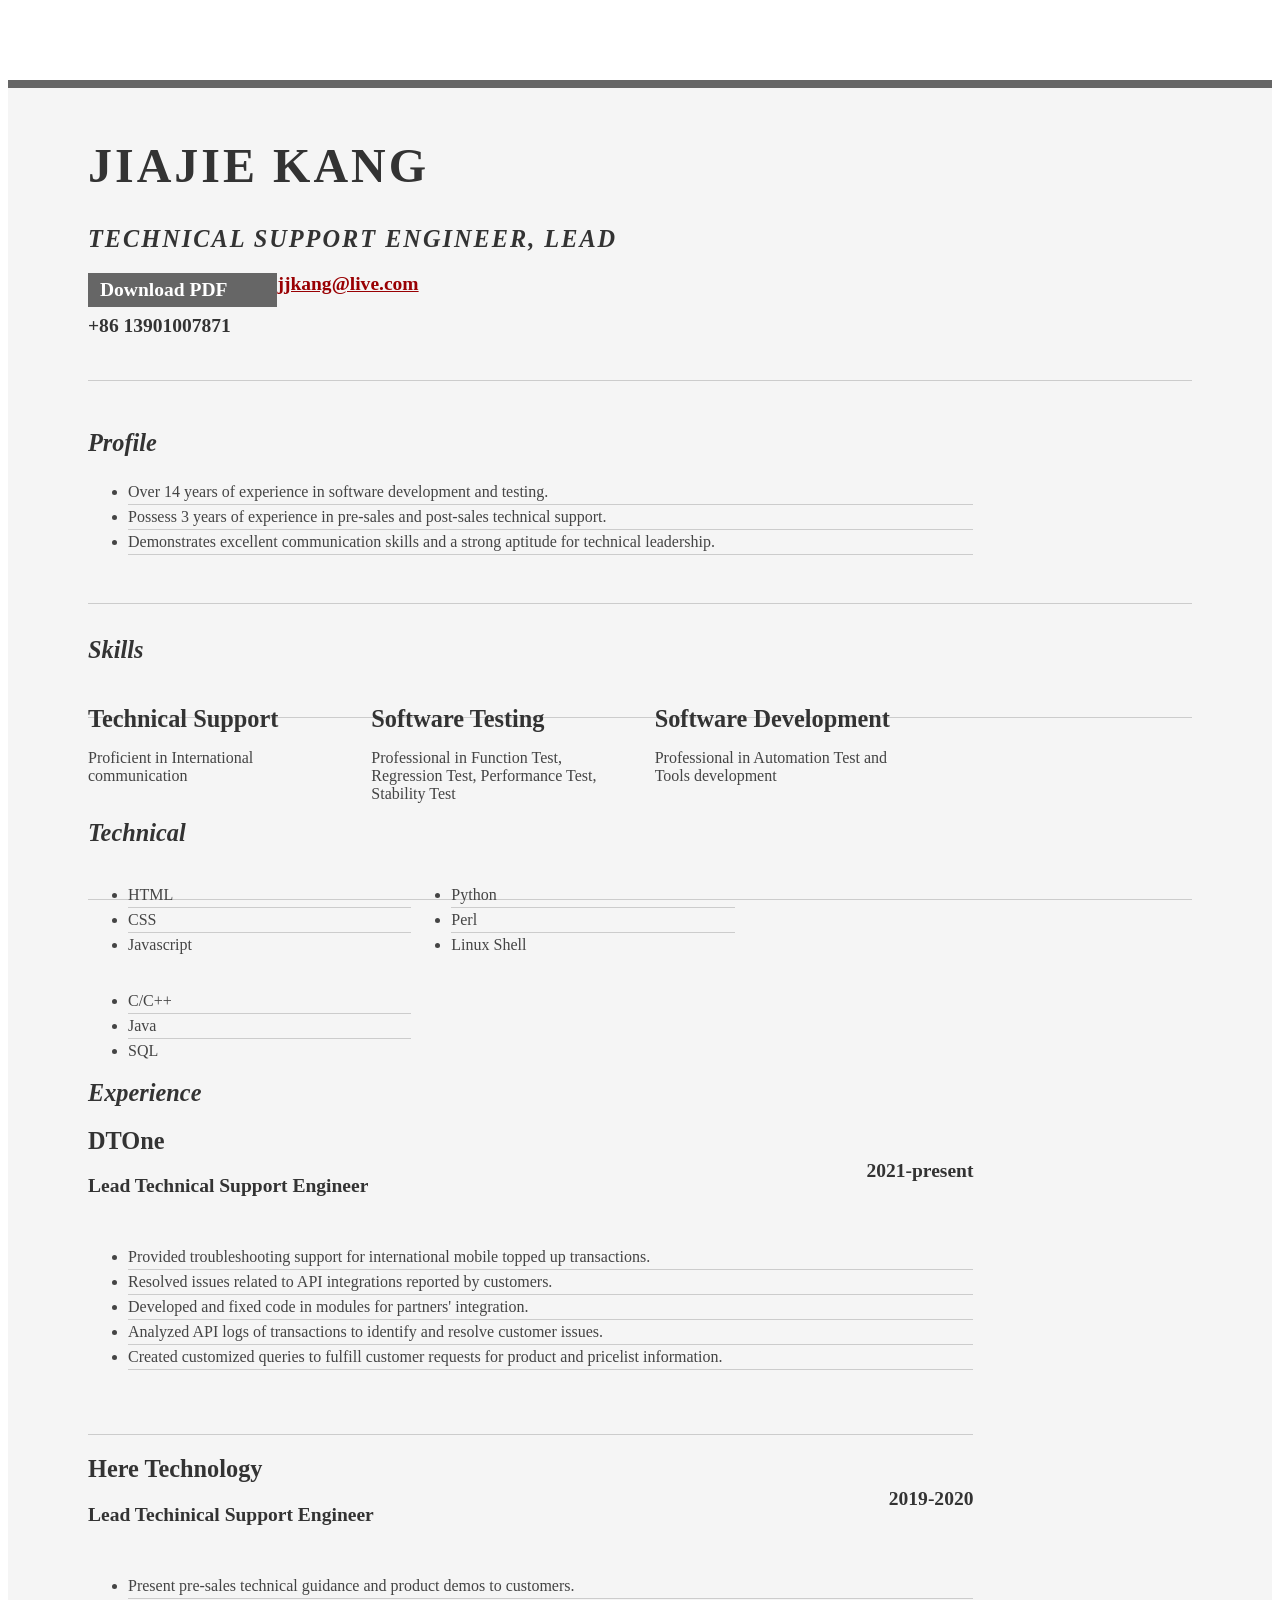
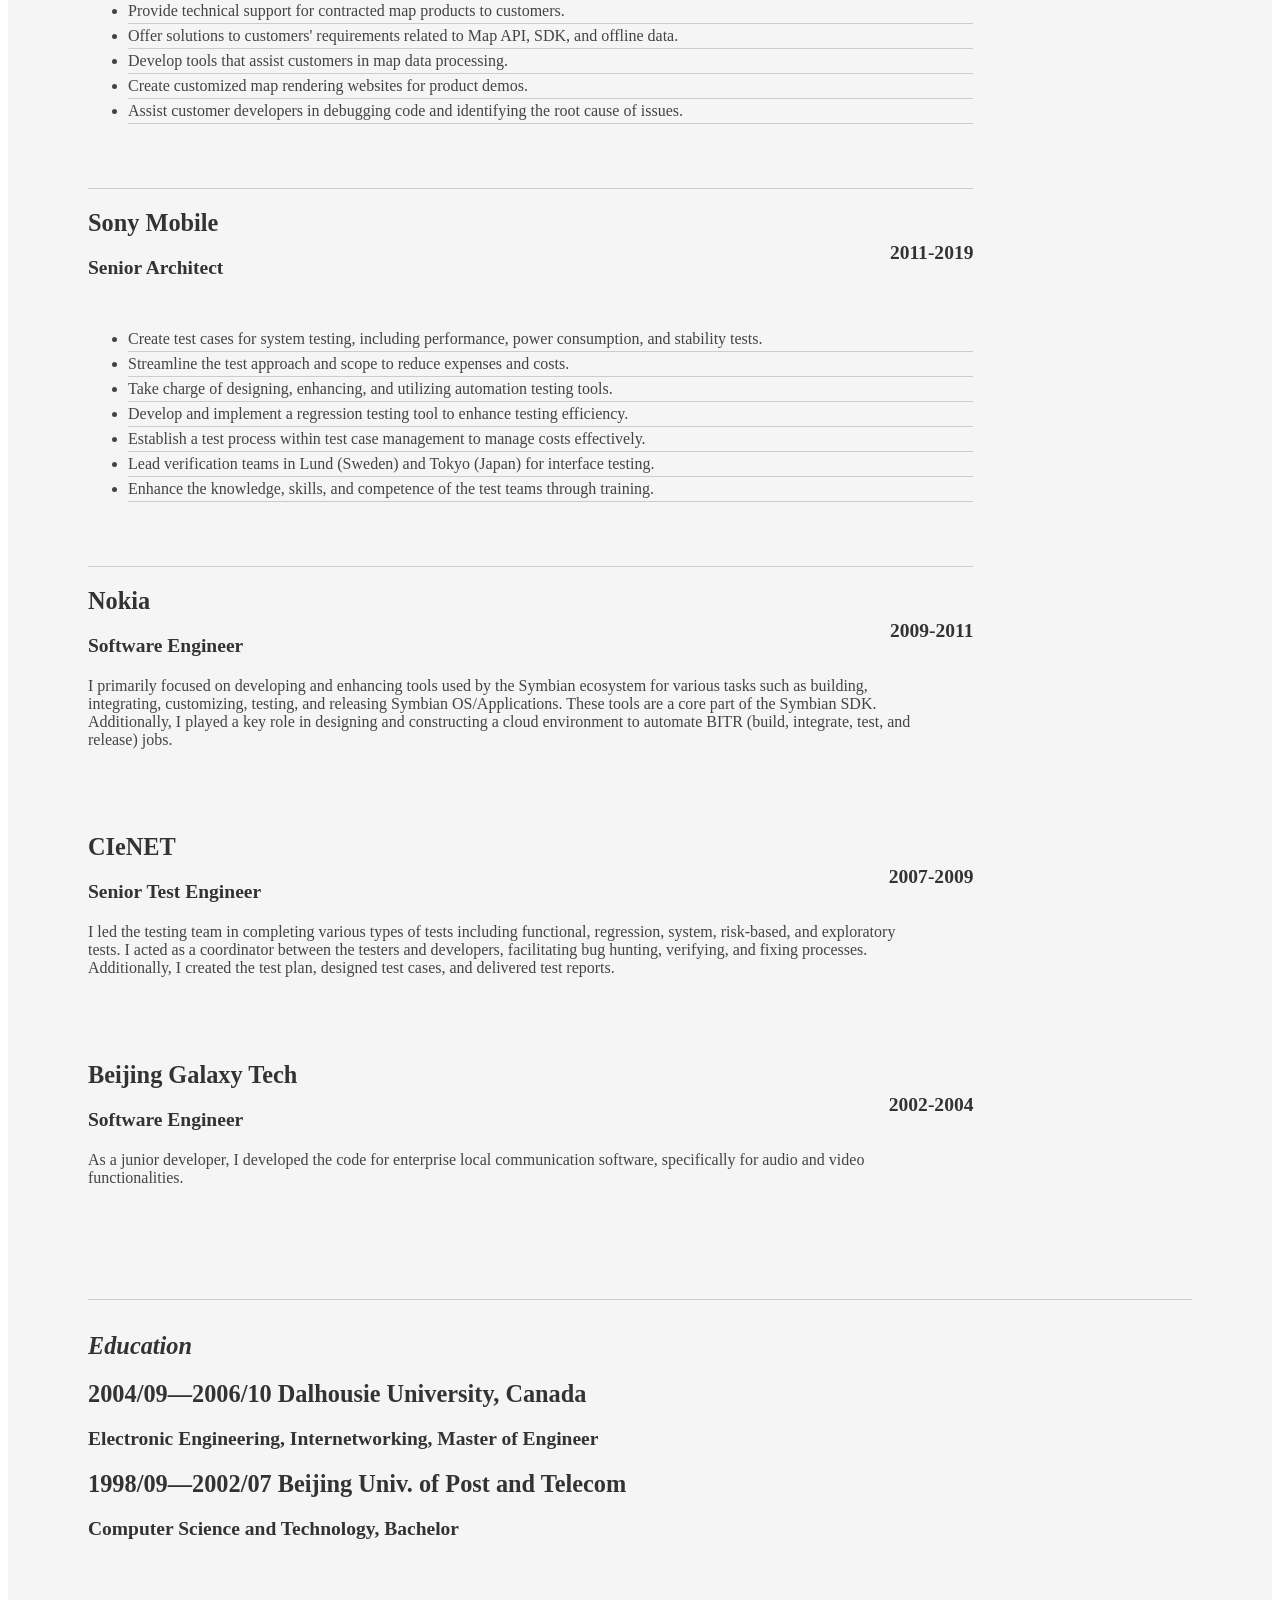
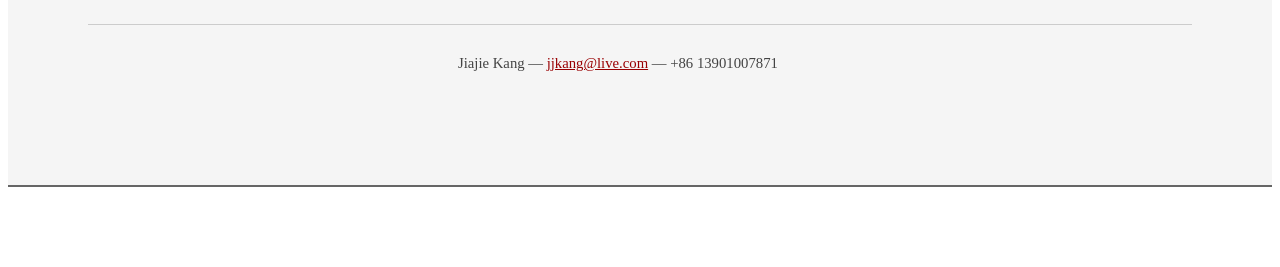
==== index.html @ aa06e75d "Create Resume" ====
<!DOCTYPE html PUBLIC "-//W3C//DTD XHTML 1.0 Strict//EN" "http://www.w3.org/TR/xhtml1/DTD/xhtml1-strict.dtd">
<html>

<head>

  <title>Jiajie Kang | Techinical Support Engineer, Lead | jjkang@live.com</title>
  <meta http-equiv="content-type" content="text/html; charset=utf-8" />

  <meta name="keywords" content="" />
  <meta name="description" content="" />

  <link rel="stylesheet" type="text/css"
    href="http://yui.yahooapis.com/2.7.0/build/reset-fonts-grids/reset-fonts-grids.css" media="all" />
  <link rel="stylesheet" type="text/css" href="style.css" media="all" />

</head>

<body>

  <div id="doc2" class="yui-t7">
    <div id="inner">

      <div id="hd">
        <div class="yui-gc">
          <div class="yui-u first">
            <h1>Jiajie Kang</h1>
            <h2>Technical Support Engineer, Lead</h2>
          </div>

          <div class="yui-u">
            <div class="contact-info">
              <h3><a id="pdf" href="./resume.pdf">Download PDF</a></h3>
              <h3><a href="mailto:jjkang@live.com">jjkang@live.com</a></h3>
              <h3>+86 13901007871</h3>
            </div><!--// .contact-info -->
          </div>
        </div><!--// .yui-gc -->
      </div><!--// hd -->

      <div id="bd">
        <div id="yui-main">
          <div class="yui-b">

            <div class="yui-gf">
              <div class="yui-u first">
                <h2>Profile</h2>
              </div>
              <div class="yui-u">
                <p class="enlarge">
                <ul>
                  <li>Over 14 years of experience in software development and testing.</li>
                  <li>Possess 3 years of experience in pre-sales and post-sales technical support.</li>
                  <li>Demonstrates excellent communication skills and a strong aptitude for technical leadership.</li>
                </ul>
                </p>
              </div>
            </div><!--// .yui-gf -->

            <div class="yui-gf">
              <div class="yui-u first">
                <h2>Skills</h2>
              </div>
              <div class="yui-u">

                <div class="talent">
                  <h2>Technical Support</h2>
                  <p>Proficient in International communication</p>
                </div>

                <div class="talent">
                  <h2>Software Testing</h2>
                  <p>Professional in Function Test, Regression Test, Performance Test, Stability Test</p>
                </div>

                <div class="talent">
                  <h2>Software Development</h2>
                  <p>Professional in Automation Test and Tools development</p>
                </div>
              </div>
            </div><!--// .yui-gf -->

            <div class="yui-gf">
              <div class="yui-u first">
                <h2>Technical</h2>
              </div>
              <div class="yui-u">
                <ul class="talent">
                  <li>HTML</li>
                  <li>CSS</li>
                  <li class="last">Javascript</li>
                </ul>

                <ul class="talent">
                  <li>Python</li>
                  <li>Perl</li>
                  <li class="last">Linux Shell</li>
                </ul>

                <ul class="talent">
                  <li>C/C++</li>
                  <li>Java</li>
                  <li class="last">SQL</li>
                </ul>
              </div>
            </div><!--// .yui-gf-->

            <div class="yui-gf">

              <div class="yui-u first">
                <h2>Experience</h2>
              </div><!--// .yui-u -->

              <div class="yui-u">

                <div class="job">
                  <h2>DTOne</h2>
                  <h3>Lead Technical Support Engineer</h3>
                  <h4>2021-present</h4>
                  <p>
                  <ul>
                    <li>Provided troubleshooting support for international mobile topped up transactions.</li>
                    <li>Resolved issues related to API integrations reported by customers.</li>
                    <li>Developed and fixed code in modules for partners' integration.</li>
                    <li>Analyzed API logs of transactions to identify and resolve customer issues.</li>
                    <li>Created customized queries to fulfill customer requests for product and pricelist information.
                    </li>
                  </ul>
                  </p>
                </div>

                <div class="job">
                  <h2>Here Technology</h2>
                  <h3>Lead Techinical Support Engineer</h3>
                  <h4>2019-2020</h4>
                  <p>
                  <ul>
                    <li>Present pre-sales technical guidance and product demos to customers.</li>
                    <li>Provide technical support for contracted map products to customers.</li>
                    <li>Offer solutions to customers' requirements related to Map API, SDK, and offline data.</li>
                    <li>Develop tools that assist customers in map data processing.</li>
                    <li>Create customized map rendering websites for product demos.</li>
                    <li>Assist customer developers in debugging code and identifying the root cause of issues.</li>
                  </ul>
                  </p>
                </div>

                <div class="job">
                  <h2>Sony Mobile</h2>
                  <h3>Senior Architect</h3>
                  <h4>2011-2019</h4>
                  <p>
                  <ul>
                    <li>Create test cases for system testing, including performance, power consumption, and stability
                      tests.</li>
                    <li>Streamline the test approach and scope to reduce expenses and costs.</li>
                    <li>Take charge of designing, enhancing, and utilizing automation testing tools.</li>
                    <li>Develop and implement a regression testing tool to enhance testing efficiency.</li>
                    <li>Establish a test process within test case management to manage costs effectively.</li>
                    <li>Lead verification teams in Lund (Sweden) and Tokyo (Japan) for interface testing.</li>
                    <li>Enhance the knowledge, skills, and competence of the test teams through training.</li>
                  </ul>

                  </p>
                </div>

                <div class="job last">
                  <h2>Nokia</h2>
                  <h3>Software Engineer</h3>
                  <h4>2009-2011</h4>
                  <p>I primarily focused on developing and enhancing tools used by the Symbian ecosystem for various
                    tasks such as building,
                    integrating, customizing, testing, and releasing Symbian OS/Applications. These tools are a core
                    part of the Symbian
                    SDK. Additionally, I played a key role in designing and constructing a cloud environment to automate
                    BITR (build,
                    integrate, test, and release) jobs.</p>
                </div>

                <div class="job last">
                  <h2>CIeNET</h2>
                  <h3>Senior Test Engineer</h3>
                  <h4>2007-2009</h4>
                  <p>I led the testing team in completing various types of tests including functional, regression,
                    system, risk-based, and
                    exploratory tests. I acted as a coordinator between the testers and developers, facilitating bug
                    hunting, verifying, and
                    fixing processes. Additionally, I created the test plan, designed test cases, and delivered test
                    reports.</p>
                </div>

                <div class="job last">
                  <h2>Beijing Galaxy Tech</h2>
                  <h3>Software Engineer</h3>
                  <h4>2002-2004</h4>
                  <p>As a junior developer, I developed the code for enterprise local communication software,
                    specifically for audio and
                    video functionalities.</p>
                </div>

              </div><!--// .yui-u -->
            </div><!--// .yui-gf -->


            <div class="yui-gf last">
              <div class="yui-u first">
                <h2>Education</h2>
              </div>
              <div class="yui-u">
                <h2>2004/09—2006/10 Dalhousie University, Canada</h2>
                <h3>Electronic Engineering, Internetworking, Master of Engineer</h3>
              </div>
              <div class="yui-u">
                <h2>1998/09—2002/07 Beijing Univ. of Post and Telecom</h2>
                <h3>Computer Science and Technology, Bachelor</h3>
              </div>
            </div><!--// .yui-gf -->


          </div><!--// .yui-b -->
        </div><!--// yui-main -->
      </div><!--// bd -->

      <div id="ft">
        <p>Jiajie Kang &mdash; <a href="mailto:jjkang@live.com">jjkang@live.com</a> &mdash; +86 13901007871
        </p>
      </div><!--// footer -->

    </div><!-- // inner -->

  </div><!--// doc -->

</body>

</html>
---- style.css ----
.msg {
  padding: 10px;
  background: #222;
  position: relative;
}

.msg h1 {
  color: #fff;
}

.msg a {
  margin-left: 20px;
  background: #408814;
  color: white;
  padding: 4px 8px;
  text-decoration: none;
}

.msg a:hover {
  background: #266400;
}

/* //-- yui-grids style overrides -- */
body {
  font-family: Georgia;
  color: #444;
}

#inner {
  padding: 10px 80px;
  margin: 80px auto;
  background: #f5f5f5;
  border: solid #666;
  border-width: 8px 0 2px 0;
}

.yui-gf {
  margin-bottom: 2em;
  padding-bottom: 2em;
  border-bottom: 1px solid #ccc;
}

/* //-- header, body, footer -- */
#hd {
  margin: 2.5em 0 3em 0;
  padding-bottom: 1.5em;
  border-bottom: 1px solid #ccc
}

#hd h2 {
  text-transform: uppercase;
  letter-spacing: 2px;
}

#bd,
#ft {
  margin-bottom: 2em;
}

/* //-- footer -- */
#ft {
  padding: 1em 0 5em 0;
  font-size: 92%;
  border-top: 1px solid #ccc;
  text-align: center;
}

#ft p {
  margin-bottom: 0;
  text-align: center;
}

/* //-- core typography and style -- */
#hd h1 {
  font-size: 48px;
  text-transform: uppercase;
  letter-spacing: 3px;
}

h2 {
  font-size: 152%
}

h3,
h4 {
  font-size: 122%;
}

h1,
h2,
h3,
h4 {
  color: #333;
}

p {
  font-size: 100%;
  line-height: 18px;
  padding-right: 3em;
}

a {
  color: #990003
}

a:hover {
  text-decoration: none;
}

strong {
  font-weight: bold;
}

li {
  line-height: 24px;
  border-bottom: 1px solid #ccc;
}

p.enlarge {
  font-size: 144%;
  padding-right: 6.5em;
  line-height: 24px;
}

p.enlarge span {
  color: #000
}

.contact-info {
  margin-top: 7px;
}

.first h2 {
  font-style: italic;
}

.last {
  border-bottom: 0
}


/* //-- section styles -- */

a#pdf {
  display: block;
  float: left;
  background: #666;
  color: white;
  padding: 6px 50px 6px 12px;
  margin-bottom: 6px;
  text-decoration: none;
}

a#pdf:hover {
  background: #222;
}

.job {
  position: relative;
  margin-bottom: 1em;
  padding-bottom: 1em;
  border-bottom: 1px solid #ccc;
}

.job h4 {
  position: absolute;
  top: 0.35em;
  right: 0
}

.job p {
  margin: 0.75em 0 3em 0;
}

.last {
  border: none;
}

.skills-list ul {
  margin: 0;
}

.skills-list li {
  margin: 3px 0;
  padding: 3px 0;
}

.skills-list li span {
  font-size: 152%;
  display: block;
  margin-bottom: -2px;
  padding: 0
}

.talent {
  width: 32%;
  float: left
}

.talent h2 {
  margin-bottom: 6px;
}

#srt-ttab {
  margin-bottom: 100px;
  text-align: center;
}

#srt-ttab img.last {
  margin-top: 20px
}

/* --// override to force 1/8th width grids -- */
.yui-gf .yui-u {
  width: 80.2%;
}

.yui-gf div.first {
  width: 12.3%;
}
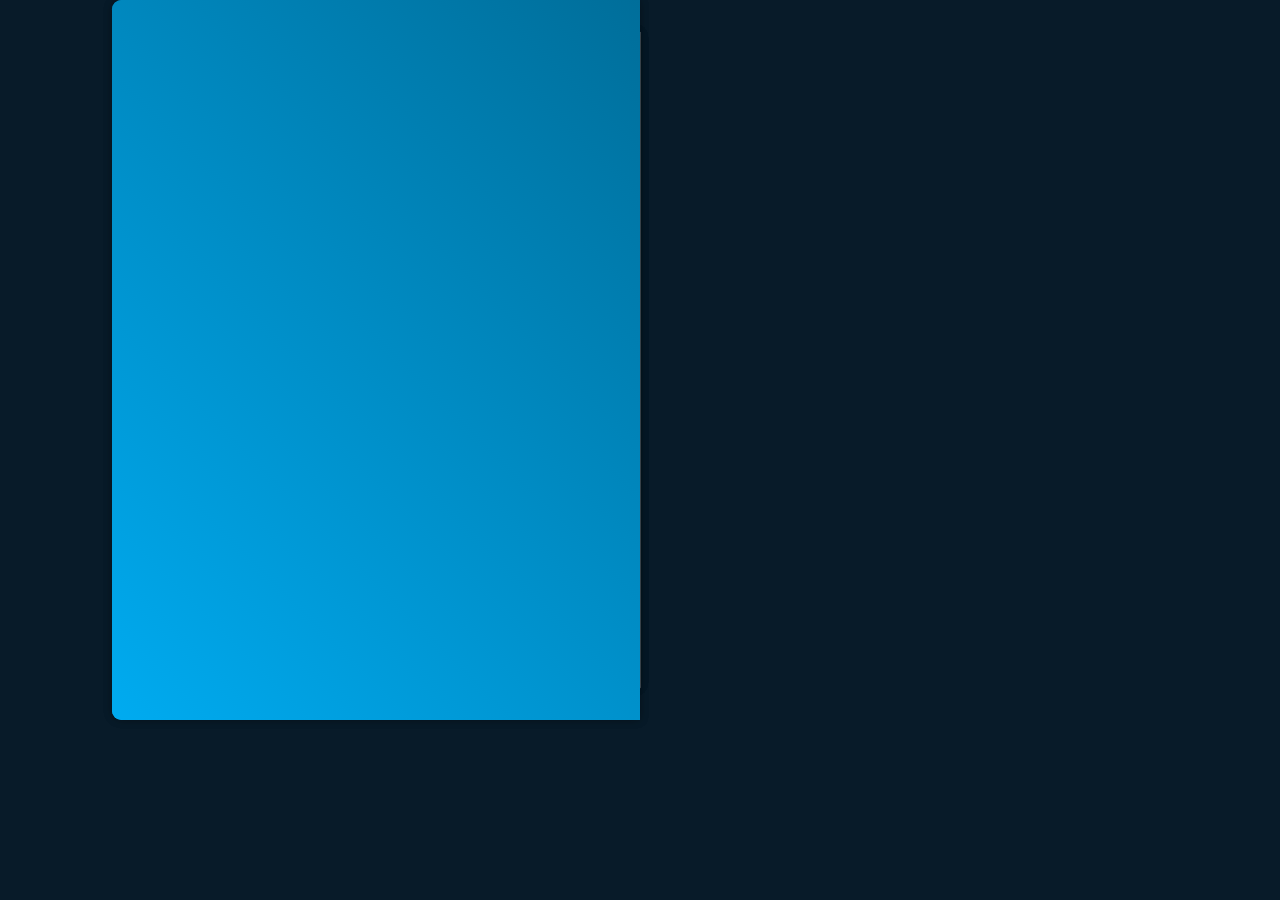
==== commit 052c54bd: "Initial commit" ====
--- a/index.html
+++ b/index.html
@@ -1,234 +1,351 @@
-<!DOCTYPE html PUBLIC "-//W3C//DTD XHTML 1.0 Strict//EN" "http://www.w3.org/TR/xhtml1/DTD/xhtml1-strict.dtd">
-<html>
-
+<!DOCTYPE html>
+<html lang="en">
 <head>
-
-  <title>Jiajie Kang | Techinical Support Engineer, Lead | jjkang@live.com</title>
-  <meta http-equiv="content-type" content="text/html; charset=utf-8" />
-
-  <meta name="keywords" content="" />
-  <meta name="description" content="" />
-
-  <link rel="stylesheet" type="text/css"
-    href="http://yui.yahooapis.com/2.7.0/build/reset-fonts-grids/reset-fonts-grids.css" media="all" />
-  <link rel="stylesheet" type="text/css" href="style.css" media="all" />
-
+  <meta charset="UTF-8"/>
+  <meta name="viewport" content="width=device-width, initial-scale=1.0"/>
+  <title>Resume</title>
+  <link href="css/style.css" rel="stylesheet"/>
+  <!-- fontawesome -->
+  <link href="css/all.min.css" rel="stylesheet"/>
 </head>
-
 <body>
-
-  <div id="doc2" class="yui-t7">
-    <div id="inner">
-
-      <div id="hd">
-        <div class="yui-gc">
-          <div class="yui-u first">
-            <h1>Jiajie Kang</h1>
-            <h2>Technical Support Engineer, Lead</h2>
-          </div>
-
-          <div class="yui-u">
-            <div class="contact-info">
-              <h3><a id="pdf" href="./resume.pdf">Download PDF</a></h3>
-              <h3><a href="mailto:jjkang@live.com">jjkang@live.com</a></h3>
-              <h3>+86 13901007871</h3>
-            </div><!--// .contact-info -->
-          </div>
-        </div><!--// .yui-gc -->
-      </div><!--// hd -->
-
-      <div id="bd">
-        <div id="yui-main">
-          <div class="yui-b">
-
-            <div class="yui-gf">
-              <div class="yui-u first">
-                <h2>Profile</h2>
-              </div>
-              <div class="yui-u">
-                <p class="enlarge">
-                <ul>
-                  <li>Over 14 years of experience in software development and testing.</li>
-                  <li>Possess 3 years of experience in pre-sales and post-sales technical support.</li>
-                  <li>Demonstrates excellent communication skills and a strong aptitude for technical leadership.</li>
-                </ul>
-                </p>
-              </div>
-            </div><!--// .yui-gf -->
-
-            <div class="yui-gf">
-              <div class="yui-u first">
-                <h2>Skills</h2>
-              </div>
-              <div class="yui-u">
-
-                <div class="talent">
-                  <h2>Technical Support</h2>
-                  <p>Proficient in International communication</p>
-                </div>
-
-                <div class="talent">
-                  <h2>Software Testing</h2>
-                  <p>Professional in Function Test, Regression Test, Performance Test, Stability Test</p>
-                </div>
-
-                <div class="talent">
-                  <h2>Software Development</h2>
-                  <p>Professional in Automation Test and Tools development</p>
-                </div>
-              </div>
-            </div><!--// .yui-gf -->
-
-            <div class="yui-gf">
-              <div class="yui-u first">
-                <h2>Technical</h2>
-              </div>
-              <div class="yui-u">
-                <ul class="talent">
-                  <li>HTML</li>
-                  <li>CSS</li>
-                  <li class="last">Javascript</li>
-                </ul>
-
-                <ul class="talent">
-                  <li>Python</li>
-                  <li>Perl</li>
-                  <li class="last">Linux Shell</li>
-                </ul>
-
-                <ul class="talent">
-                  <li>C/C++</li>
-                  <li>Java</li>
-                  <li class="last">SQL</li>
-                </ul>
-              </div>
-            </div><!--// .yui-gf-->
-
-            <div class="yui-gf">
-
-              <div class="yui-u first">
-                <h2>Experience</h2>
-              </div><!--// .yui-u -->
-
-              <div class="yui-u">
-
-                <div class="job">
-                  <h2>DTOne</h2>
-                  <h3>Lead Technical Support Engineer</h3>
-                  <h4>2021-present</h4>
-                  <p>
-                  <ul>
-                    <li>Provided troubleshooting support for international mobile topped up transactions.</li>
-                    <li>Resolved issues related to API integrations reported by customers.</li>
-                    <li>Developed and fixed code in modules for partners' integration.</li>
-                    <li>Analyzed API logs of transactions to identify and resolve customer issues.</li>
-                    <li>Created customized queries to fulfill customer requests for product and pricelist information.
-                    </li>
-                  </ul>
-                  </p>
-                </div>
-
-                <div class="job">
-                  <h2>Here Technology</h2>
-                  <h3>Lead Techinical Support Engineer</h3>
-                  <h4>2019-2020</h4>
-                  <p>
-                  <ul>
-                    <li>Present pre-sales technical guidance and product demos to customers.</li>
-                    <li>Provide technical support for contracted map products to customers.</li>
-                    <li>Offer solutions to customers' requirements related to Map API, SDK, and offline data.</li>
-                    <li>Develop tools that assist customers in map data processing.</li>
-                    <li>Create customized map rendering websites for product demos.</li>
-                    <li>Assist customer developers in debugging code and identifying the root cause of issues.</li>
-                  </ul>
-                  </p>
-                </div>
-
-                <div class="job">
-                  <h2>Sony Mobile</h2>
-                  <h3>Senior Architect</h3>
-                  <h4>2011-2019</h4>
-                  <p>
-                  <ul>
-                    <li>Create test cases for system testing, including performance, power consumption, and stability
-                      tests.</li>
-                    <li>Streamline the test approach and scope to reduce expenses and costs.</li>
-                    <li>Take charge of designing, enhancing, and utilizing automation testing tools.</li>
-                    <li>Develop and implement a regression testing tool to enhance testing efficiency.</li>
-                    <li>Establish a test process within test case management to manage costs effectively.</li>
-                    <li>Lead verification teams in Lund (Sweden) and Tokyo (Japan) for interface testing.</li>
-                    <li>Enhance the knowledge, skills, and competence of the test teams through training.</li>
-                  </ul>
-
-                  </p>
-                </div>
-
-                <div class="job last">
-                  <h2>Nokia</h2>
-                  <h3>Software Engineer</h3>
-                  <h4>2009-2011</h4>
-                  <p>I primarily focused on developing and enhancing tools used by the Symbian ecosystem for various
-                    tasks such as building,
-                    integrating, customizing, testing, and releasing Symbian OS/Applications. These tools are a core
-                    part of the Symbian
-                    SDK. Additionally, I played a key role in designing and constructing a cloud environment to automate
-                    BITR (build,
-                    integrate, test, and release) jobs.</p>
-                </div>
-
-                <div class="job last">
-                  <h2>CIeNET</h2>
-                  <h3>Senior Test Engineer</h3>
-                  <h4>2007-2009</h4>
-                  <p>I led the testing team in completing various types of tests including functional, regression,
-                    system, risk-based, and
-                    exploratory tests. I acted as a coordinator between the testers and developers, facilitating bug
-                    hunting, verifying, and
-                    fixing processes. Additionally, I created the test plan, designed test cases, and delivered test
-                    reports.</p>
-                </div>
-
-                <div class="job last">
-                  <h2>Beijing Galaxy Tech</h2>
-                  <h3>Software Engineer</h3>
-                  <h4>2002-2004</h4>
-                  <p>As a junior developer, I developed the code for enterprise local communication software,
-                    specifically for audio and
-                    video functionalities.</p>
-                </div>
-
-              </div><!--// .yui-u -->
-            </div><!--// .yui-gf -->
-
-
-            <div class="yui-gf last">
-              <div class="yui-u first">
-                <h2>Education</h2>
-              </div>
-              <div class="yui-u">
-                <h2>2004/09—2006/10 Dalhousie University, Canada</h2>
-                <h3>Electronic Engineering, Internetworking, Master of Engineer</h3>
-              </div>
-              <div class="yui-u">
-                <h2>1998/09—2002/07 Beijing Univ. of Post and Telecom</h2>
-                <h3>Computer Science and Technology, Bachelor</h3>
-              </div>
-            </div><!--// .yui-gf -->
-
-
-          </div><!--// .yui-b -->
-        </div><!--// yui-main -->
-      </div><!--// bd -->
-
-      <div id="ft">
-        <p>Jiajie Kang &mdash; <a href="mailto:jjkang@live.com">jjkang@live.com</a> &mdash; +86 13901007871
+<div class="wrapper">
+  <div class="cover cover-left"></div>
+  <div class="cover cover-right"></div>
+
+  <div class="book">
+    <div class="book-page page-left">
+      <div class="profile-page">
+        <img src="img/photo.png" alt="Jiajie">
+        <h1>Jiajie Kang</h1>
+        <h3>Technical Support Engineer</h3>
+
+        <div class="social-media">
+          <a href="https://www.linkedin.com/in/jiajie-kang-61434664/">
+            <i class="fa-brands fa-linkedin"></i>
+          </a>
+          <a href="./chinese.html">
+            <span>中文</span>
+          </a>
+        </div>
+
+        <p>
+          I have experience in software development, testing, and most recently,
+          technical support, which has given me a diverse range of cross-disciplinary
+          experiences. I take pride in my adaptability. Although I may not have deep
+          specialization in one particular area, this approach aligns well with my
+          talents and characteristics—being well-rounded, broad in knowledge, and able
+          to draw connections between different fields. As the saying goes, 'Everyone
+          has their own unique strengths.' I do not intentionally try to imitate
+          others; instead, I focus on following my own path with sincerity and
+          diligence.
         </p>
-      </div><!--// footer -->
-
-    </div><!-- // inner -->
-
-  </div><!--// doc -->
-
+
+        <div class="btn-box">
+          <a href="./pdf/Resume_JJ.K_English.pdf" class="btn">Download CV</a>
+          <a href="#" class="btn contact-me">Contact Me</a>
+        </div>
+      </div>
+    </div>
+
+    <!-- page 1 & 2 -->
+    <div class="book-page page-right turn" id="turn-1">
+      <!-- page 1 (work experience) -->
+      <div class="page-front">
+        <h1 class="title">Work Experience</h1>
+
+        <div class="workeduc-box work">
+          <div class="workeduc-content">
+            <span class="year"><i class="fa-solid fa-calendar"></i>2022/01 - 2024/10</span>
+            <h3>Technical Support Engineer - DTOne</h3>
+            <p>
+              • Provided troubleshooting support for international mobile top-up
+              transactions. • Resolved customer-reported issues related to API
+              integrations. • Developed and updated code for partner integration
+              modules. • Analyzed API transaction logs to identify and resolve
+              customer issues. • Created customized queries to meet customer requests
+              for product and price list information.
+            </p>
+          </div>
+
+          <div class="workeduc-content">
+            <span class="year"><i class="fa-solid fa-calendar"></i>2019/12 - 2020/11</span>
+            <h3>Lead Technical Support Engineer - Here Technology</h3>
+            <p>
+              • Delivered pre-sales technical guidance and product demonstrations to
+              customers. • Provided technical support for contracted map products. •
+              Offered solutions for customer requirements related to Map API, SDK, and
+              offline data. • Developed tools to assist customers with map data
+              processing. • Created customized map rendering websites for product
+              demonstrations. • Assisted customer developers in debugging code and
+              identifying root causes of issues.
+            </p>
+          </div>
+
+          <div class="workeduc-content">
+            <span class="year"><i class="fa-solid fa-calendar"></i>2011/04 - 2019/10</span>
+            <h3>Senior Architect - Sony Mobile</h3>
+            <p>
+              • Created test cases for system testing, including performance, power
+              consumption, and stability tests. • Streamlined test approaches and
+              scope to reduce costs. • Designed, enhanced, and utilized automation
+              testing tools. • Developed and implemented a regression testing tool to
+              improve efficiency. • Established a test process within test case
+              management for effective cost management. • Led verification teams in
+              Lund (Sweden) and Tokyo (Japan) for interface testing. • Enhanced the
+              knowledge and skills of test teams through training.
+            </p>
+          </div>
+
+        </div>
+
+        <span class="number-page">1</span>
+
+        <!-- next button -->
+        <span class="nextprev-btn" data-page="turn-1">
+          <i class="fa-solid fa-chevron-right"></i>
+        </span>
+      </div>
+
+      <!-- page 2 (education) -->
+      <div class="page-back">
+        <h1 class="title">Work Experience</h1>
+        <div class="workeduc-box work">
+          <div class="workeduc-content">
+            <span class="year"><i class="fa-solid fa-calendar"></i>2009/02 - 2011/04</span>
+            <h3>Software Engineer - Nokia</h3>
+            <p>
+              I focused on developing and enhancing tools for the Symbian ecosystem,
+              facilitating tasks such as building, integrating, customizing, testing,
+              and releasing Symbian OS/applications. These tools are integral to the
+              Symbian SDK. Additionally, I played a key role in designing and
+              constructing a cloud environment to automate BITR (build, integrate,
+              test, and release) jobs.
+            </p>
+          </div>
+
+          <div class="workeduc-content">
+            <span class="year"><i class="fa-solid fa-calendar"></i>2007/01 - 2009/02</span>
+            <h3>Senior Test Engineer - CIeNET</h3>
+            <p>
+              I led the testing team in conducting various tests, including functional, regression,
+              system, risk-based, and exploratory testing. I served as a coordinator between testers
+              and developers, facilitating bug identification, verification, and resolution.
+              Additionally, I created the test plan, designed test cases, and delivered
+              comprehensive test reports.
+            </p>
+          </div>
+
+          <div class="workeduc-content">
+            <span class="year"><i class="fa-solid fa-calendar"></i>2002/09 - 2004/08</span>
+            <h3>Software Developer - Beijing Galaxy Tech</h3>
+            <p>
+              As a junior developer, I wrote code for enterprise local communication software,
+              focusing on audio and video functionalities.
+            </p>
+          </div>
+
+        </div>
+
+        <h1 class="title">Education</h1>
+        <div class="workeduc-box education">
+          <div class="workeduc-content">
+            <span class="year"><i class="fa-solid fa-calendar"></i>2004/09 - 2006/10</span>
+            <h3>Master Degree - Dalhousie University, Canada</h3>
+            <p>Electronic Engineering, Internetworking, Master of Engineer</p>
+          </div>
+
+          <div class="workeduc-content">
+            <span class="year"><i class="fa-solid fa-calendar"></i>1998/09 - 2002/07</span>
+            <h3>Bachelor Degree - Beijing Univ. of Post and Telecom</h3>
+            <p>Computer Science and Technology, Bachelor</p>
+          </div>
+        </div>
+
+        <span class="number-page">2</span>
+
+        <!-- next button -->
+        <span class="nextprev-btn back" data-page="turn-1">
+          <i class="fa-solid fa-chevron-left"></i>
+        </span>
+      </div>
+
+    </div>
+
+    <!-- page 3 & 4 -->
+    <div class="book-page page-right turn" id="turn-2">
+      <!-- page 3 (my services) -->
+      <div class="page-front">
+        <h1 class="title">My Services</h1>
+
+        <div class="services-box">
+          <div class="services-content">
+            <i class="fa-solid fa-headset"></i>
+            <h3>Technical Support</h3>
+            <p>
+              I have experience in providing technical support for software products
+              and services. I can help you solve problems related to API integration,
+              SDK, and map data processing.
+            </p>
+          </div>
+
+          <div class="services-content">
+            <i class="fa-solid fa-signal"></i>
+            <h3>Software Testing</h3>
+            <p>
+              I have experience in software testing, including system testing,
+              performance testing, and stability testing. I can help you design test
+              cases and streamline test approaches.
+            </p>
+          </div>
+
+          <div class="services-content">
+            <i class="fa-brands fa-python"></i>
+            <h3>Automation and tool development</h3>
+            <p>
+              I have experience in developing automation testing tools and enhancing
+              existing tools. I can help you design and implement tools to improve
+              efficiency and reduce costs.
+            </p>
+          </div>
+        </div>
+
+        <span class="number-page">3</span>
+
+        <!-- next button -->
+        <span class="nextprev-btn" data-page="turn-2">
+          <i class="fa-solid fa-chevron-right"></i>
+        </span>
+      </div>
+
+      <!-- page 4 (My Skills) -->
+      <div class="page-back">
+        <h1 class="title">My Skills</h1>
+
+        <div class="skills-box">
+          <div class="skills-content">
+            <h3>Scripts</h3>
+            <div class="content">
+              <span><i class="fa-brands fa-python"></i>Python</span>
+              <span><i class="fa-brands fa-js"></i>Javacript</span>
+              <span><i class="fa-brands fa-linux"></i>Shell</span>
+              <span><i class="fa-solid fa-p"></i>Perl</span>
+            </div>
+          </div>
+
+          <div class="skills-content">
+            <h3>Front-End</h3>
+            <div class="content">
+              <span><i class="fa-brands fa-html5"></i>HTML</span>
+              <span><i class="fa-brands fa-css3"></i>CSS</span>
+              <span><i class="fa-brands fa-react"></i>React</span>
+            </div>
+          </div>
+
+          <div class="skills-content">
+            <h3>System Programming</h3>
+            <div class="content">
+              <span><i class="fa-solid fa-c"></i>C/C++</span>
+            </div>
+          </div>
+        </div>
+
+        <span class="number-page">4</span>
+
+        <!-- prev button -->
+        <span class="nextprev-btn back" data-page="turn-2">
+              <i class="fa-solid fa-chevron-left"></i>
+            </span>
+      </div>
+
+    </div>
+
+    <!-- page 5 & 6 -->
+    <div class="book-page page-right turn" id="turn-3">
+      <!-- page 5 (latest projects or portfolio) -->
+      <div class="page-front">
+        <h1 class="title">Project</h1>
+
+        <div class="portfolio-box">
+          <div class="img-box"><img src="img/prize.jpg" alt=""/></div>
+          <div class="info-box">
+            <div class="info-title">
+              <h3>Test Projects</h3>
+            </div>
+            <ul class="info-content">
+              <li>
+                Oversaw tracking of issue KPI statistics to monitor ROI and validity
+                rates.
+              </li>
+              <li>
+                Led the deployment of the AVE/DUST automation solution at the Beijing
+                site from Lund, Sweden.
+              </li>
+              <li>
+                Spearheaded improvements in the Stability Test Automation Solution,
+                increasing issue coverage from 50% to 96%, reducing handsets from 49
+                to 20, and cutting runtime by 30%.
+              </li>
+              <li>
+                Consolidated the product system test suite, eliminating two-thirds of
+                test case overlap.
+              </li>
+              <li>
+                Developed a product-focused test that achieved a 50% reduction in
+                resource and cost allocation.
+              </li>
+              <li>
+                Created a Regression Test Automated Analysis solution, saving 70% of
+                manual testing efforts.
+              </li>
+              <li>
+                Established an automation lab, resulting in savings of €12,060, 1,206
+                man-hours, and 50% of prototypes.
+              </li>
+            </ul>
+          </div>
+        </div>
+
+        <span class="number-page">5</span>
+
+        <!-- next button -->
+        <span class="nextprev-btn" data-page="turn-3">
+          <i class="fa-solid fa-chevron-right"></i>
+        </span>
+      </div>
+
+      <!-- page 6 (contact me) -->
+      <div class="page-back">
+        <h1 class="title">Contact Me</h1>
+
+        <div class="contact-box">
+          <div class="contact-content">
+            <span><i class="fa-solid fa-phone"></i>Phone</span>
+            <p>+86 13901007871</p>
+          </div>
+
+          <div class="contact-content">
+            <span><i class="fa-solid fa-envelope"></i>Email</span>
+            <p><a href="mailto:jjkang@live.com">jjkang@live.com</a></p>
+          </div>
+        </div>
+
+        <span class="number-page">6</span>
+
+        <!-- prev button -->
+        <span class="nextprev-btn back" data-page="turn-3">
+          <i class="fa-solid fa-chevron-left"></i>
+        </span>
+
+        <a href="#" class="back-profile">
+          <p>Profile</p>
+          <i class="fa-solid fa-user"></i>
+        </a>
+      </div>
+    </div>
+  </div>
+  <!-- book -->
+</div>
+<script src="./script.js"></script>
 </body>
-
-</html>+</html>
--- a/css/style.css
+++ b/css/style.css
@@ -0,0 +1,478 @@
+/*@import url("https://fonts.googleapis.com/css?family=Poppins:wght@300;400;500;600;700;800;900&display=swap");*/
+
+* {
+  margin: 0;
+  padding: 0;
+  box-sizing: border-box;
+  text-decoration: none;
+  border: none;
+  outline: none;
+  font-family: "Poppins", Arial, sans-serif;
+}
+
+:root {
+  --bg-color: #081b29;
+  --main-color: #00abf0;
+  --text-color: #333;
+  --second-text-color: #555;
+  --white-color: #fff;
+  --cover-color: linear-gradient(45deg, #00abf0, #006e9a);
+  --page-color: linear-gradient(90deg, #fff, #ddd);
+  --border: 0.125rem solid #00abf0;
+  --box-shadow: 0 0 0.6rem rgba(0, 0, 0, 0.2);
+}
+
+body {
+  justify-content: center;
+  align-items: center;
+  min-height: 100vh;
+  min-width: 900px;
+  background: var(--bg-color);
+  color: var(--text-color);
+  overflow: auto;
+}
+
+.wrapper {
+  margin: 0 auto;
+  position: relative;
+  width: 66rem;
+  height: 45rem;
+  padding: 2rem;
+  perspective: 250rem;
+  animation: show-animate 2s forwards;
+}
+
+@keyframes show-animate {
+  0%, 30% {
+    opacity: 0;
+    transform: rotate(-20deg);
+  }
+
+  100% {
+    opacity: 1;
+    transform: rotate(0deg);
+  }
+}
+
+.cover {
+  position: absolute;
+  top: 0;
+  left: 0;
+  width: 50%;
+  height: 100%;
+  background: var(--cover-color);
+  box-shadow: var(--box-shadow);
+  border-top-left-radius: .6rem;
+  border-bottom-left-radius: .6rem;
+  transform-origin: right;
+}
+
+.cover.cover-left {
+  z-index: -1;
+}
+
+.cover.cover-right {
+  z-index: 100;
+  transition: transform 1s cubic-bezier(0.645, 0.045, 0.355, 1);
+}
+
+.cover.cover-right.turn {
+  transform: rotateY(180deg);
+}
+
+.book {
+  position: relative;
+  width: 100%;
+  height: 100%;
+  display: flex;
+  perspective: 250rem;
+}
+
+.book .book-page {
+  position: absolute;
+  width: 50%;
+  height: 100%;
+  background: var(--page-color);
+  box-shadow: 0 0 0.6rem rgba(0, 0, 0, .1);
+  display: flex;
+  padding: 2rem;
+}
+
+.book-page.page-left {
+  box-shadow: -.6rem .6rem .6rem rgba(0, 0, 0, .1);
+}
+
+.profile-page {
+  display: flex;
+  flex-direction: column;
+  justify-content: center;
+  align-items: center;
+}
+
+.profile-page img {
+  width: 180px;
+  border-radius: 50%;
+  border: .25rem solid var(--main-color);
+  margin-bottom: .8rem;
+}
+
+.profile-page h1 {
+  font-size: 2.7rem;
+  line-height: 1.2;
+}
+
+.profile-page h3 {
+  font-size: 1.5rem;
+  color: var(--main-color);
+}
+
+.profile-page .social-media {
+  margin: .6rem 0 .8rem;
+  display: inline-flex;
+  align-items: center;
+}
+
+.profile-page .social-media a {
+  display: inline-flex;
+  justify-content: center;
+  align-items: center;
+  width: 2.5rem;
+  height: 2.5rem;
+  background: transparent;
+  border: var(--border);
+  border-radius: 50%;
+  font-size: 1.3rem;
+  color: var(--main-color);
+  margin: 0 .2rem;
+  transition: .5s;
+}
+
+.profile-page .social-media a:hover {
+  background: var(--main-color);
+  color: var(--white-color);
+}
+
+.profile-page span {
+  font-size: .6rem;
+}
+
+.profile-page p {
+  text-align: justify;
+  font-size: .8rem;
+}
+
+.profile-page .btn-box {
+  margin-top: 1.2rem;
+}
+
+.btn {
+  display: inline-flex;
+  justify-content: center;
+  align-items: center;
+  width: 9rem;
+  height: 3rem;
+  background: var(--main-color);
+  border: var(--border);
+  border-radius: .3rem;
+  font-size: 1rem;
+  color: var(--white-color);
+  font-weight: 500;
+  margin: 0 1rem;
+  transition: .5s;
+}
+
+.btn:hover {
+  background: transparent;
+  color: var(--main-color);
+}
+
+.btn-box .contact-me {
+  background: transparent;
+  color: var(--main-color);
+}
+
+.btn-box .contact-me:hover {
+  background: var(--main-color);
+  color: var(--white-color);
+}
+
+.book-page.page-right {
+  position: absolute;
+  right: 0;
+  transform-style: preserve-3d;
+  transform-origin: left;
+  transition: transform 1s cubic-bezier(0.645, 0.045, 0.355, 1);
+}
+
+.book-page.page-right.turn {
+  transform: rotateY(-180deg);
+}
+
+.book-page .page-front,
+.book-page .page-back {
+  position: absolute;
+  top: 0;
+  left: 0;
+  width: 100%;
+  height: 100%;
+  background: var(--page-color);
+  padding: 1.5rem 1.5rem;
+}
+
+.book-page .page-front {
+  transform: rotateY(0deg) translateZ(1px);
+}
+
+.book-page .page-back {
+  transform: rotateY(180deg) translateZ(1px);
+}
+
+.title {
+  text-align: center;
+  margin-bottom: 1rem;
+}
+
+.workeduc-box {
+  border-left: var(--border);
+}
+
+.workeduc-box .workeduc-content {
+  position: relative;
+  padding-left: 1rem;
+  margin-bottom: 0.8rem;
+}
+
+.workeduc-box .workeduc-content::before {
+  content: '';
+  position: absolute;
+  top: 0;
+  left: -0.65rem;
+  width: 1.2rem;
+  height: 1.2rem;
+  background: var(--main-color);
+  border-radius: 50%;
+}
+
+.workeduc-box p {
+  font-size: .65rem;
+  margin-top: .1rem;
+}
+
+.workeduc-content .year {
+  color: var(--main-color);
+}
+
+.workeduc-content .year i {
+  margin-right: .4rem;
+}
+
+.workeduc-content h3 {
+  font-size: 1rem;
+}
+
+.workeduc-box .work p {
+  font-size: .9rem;
+}
+
+.number-page {
+  position: absolute;
+  bottom: 1.2rem;
+  left: 50%;
+  transform: translateX(-50%);
+}
+
+.nextprev-btn {
+  position: absolute;
+  bottom: .9rem;
+  right: 1.5rem;
+  width: 2rem;
+  height: 2rem;
+  cursor: pointer;
+  font-size: 1rem;
+  color: var(--second-text-color);
+  display: inline-flex;
+  justify-content: center;
+  align-items: center;
+  transition: .5s;
+}
+
+.nextprev-btn:hover {
+  color: var(--main-color);
+}
+
+.nextprev-btn.back {
+  left: 1.5rem;
+}
+
+.services-box {
+  display: flex;
+  flex-wrap: wrap;
+  gap: 1.5rem;
+}
+
+.services-box .services-content {
+  flex: 1 1 10rem;
+  border: var(--border);
+  border-radius: 0.5rem;
+  padding: 0.8rem 0.5rem 1.1rem;
+  text-align: center;
+  transition: 0.3s ease;
+}
+
+.services-box .services-content:hover {
+  box-shadow: var(--box-shadow);
+}
+
+.services-content i {
+  font-size: 2.5rem;
+  color: var(--main-color);
+}
+
+.services-content h3 {
+  font-size: 1.1rem;
+}
+
+.services-content p {
+  font-size: 0.8rem;
+  margin: 0.2rem 0 0.8rem;
+}
+
+.skills-box {
+  display: flex;
+  flex-wrap: wrap;
+  gap: 1.5rem;
+}
+
+.skills-box .skills-content {
+  flex: 1 1 20rem;
+}
+
+.skills-content h3 {
+  font-size: 1.3rem;
+  line-height: 1;
+  margin-bottom: 0.6rem;
+}
+
+.skills-content .content {
+  display: flex;
+  flex-wrap: wrap;
+  gap: 0.8rem;
+}
+
+.skills-content .content span {
+  display: inline-flex;
+  flex-direction: column;
+  justify-content: center;
+  align-items: center;
+  width: 6rem;
+  height: 5rem;
+  border: var(--border);
+  border-radius: 0.3rem;
+  font-weight: 600;
+  transition: 0.3s ease;
+}
+
+.skills-content .content span:hover {
+  box-shadow: var(--box-shadow);
+}
+
+.skills-content .content span i {
+  font-size: 3rem;
+  color: var(--main-color);
+}
+
+.portfolio-box .img-box {
+  display: flex;
+  width: fit-content;
+  height: 10rem;
+  border: var(--border);
+  border-radius: 0.5rem;
+  overflow: hidden;
+  margin: 0 auto;
+}
+
+.portfolio-box .img-box img {
+  transition: 0.5s ease;
+}
+
+.portfolio-box .img-box:hover img {
+  transform: scale(1.1);
+}
+
+.portfolio-box .info-box {
+  margin: 1rem 0 1.5rem;
+}
+
+.portfolio-box .info-box .info-title {
+  display: flex;
+  justify-content: space-between;
+  align-items: center;
+  margin-bottom: 1rem;
+}
+
+.portfolio-box .info-box .info-title {
+  font-size: 1.3rem;
+}
+
+.portfolio-box .info-box li {
+  font-size: 0.7rem;
+  margin: 0.5rem 0;
+}
+
+.contact-box .contact-content {
+  width: 100%;
+  border: var(--border);
+  border-radius: 0.3rem;
+  padding: 0.8rem;
+  color: var(--text-color);
+  margin-bottom: 1.5rem;
+  transition: 0.3s ease;
+}
+
+.contact-box .contact-content:hover {
+  box-shadow: var(--box-shadow);
+}
+
+.contact-box .contact-content i {
+  font-size: 1rem;
+  margin-right: 0.5rem;
+}
+
+.back-profile {
+  position: absolute;
+  bottom: 1.2rem;
+  right: 2rem;
+  width: 2rem;
+  height: 2rem;
+  background: transparent;
+  border: var(--border);
+  border-radius: 0.3rem;
+  font-size: 1.1rem;
+  color: var(--main-color);
+  display: inline-flex;
+  justify-content: center;
+  align-items: center;
+  transition: 0.5s;
+}
+
+.back-profile:hover {
+  background: var(--main-color);
+  color: var(--white-color);
+}
+
+.back-profile p {
+  position: absolute;
+  top: 0;
+  left: 50%;
+  transform: translateX(-50%) scale(0.5);
+  font-size: 1rem;
+  color: var(--main-color);
+  opacity: 0;
+  transition: 0.5s;
+}
+
+.back-profile:hover p {
+  opacity: 1;
+  transform: translateX(-50%) scale(1);
+  top: -1.8rem;
+}
